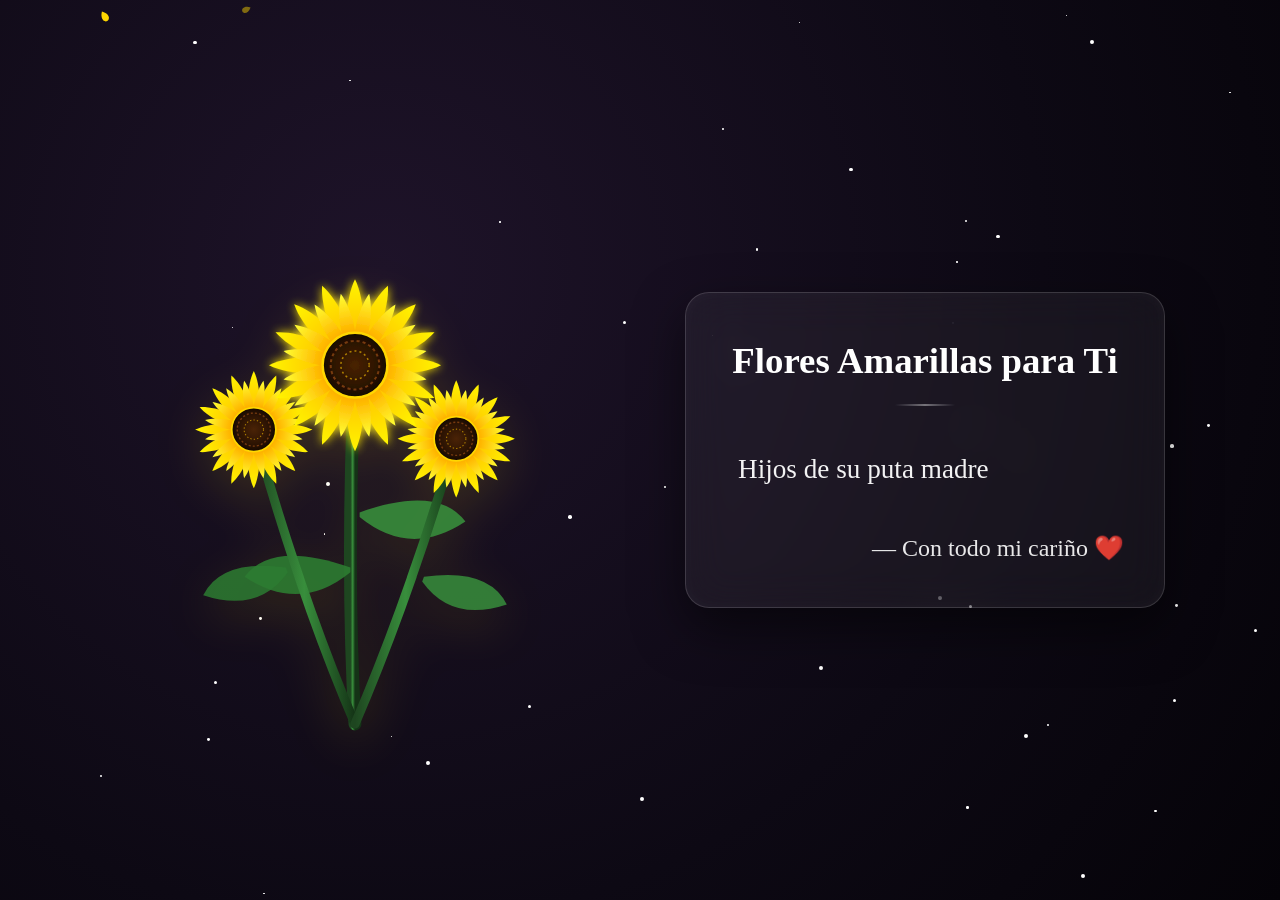
==== Flores Amarillas para Ti 🌻.html @ 9ed9cdb8 "byron" ====
<!DOCTYPE html>
<!-- saved from url=(0062)file:///C:/Users/Admin/Desktop/App%20for%20my%20dad/index.html -->
<html lang="es"><head><meta http-equiv="Content-Type" content="text/html; charset=UTF-8">
  
  <meta name="viewport" content="width=device-width, initial-scale=1.0">
  <title>Flores Amarillas para Ti 🌻</title>
  <link rel="preconnect" href="https://fonts.googleapis.com/">
  <link rel="preconnect" href="https://fonts.gstatic.com/" crossorigin="">
  <link href="./Flores Amarillas para Ti 🌻_files/css2" rel="stylesheet">
  <link rel="stylesheet" href="./Flores Amarillas para Ti 🌻_files/styles.css">
</head>
<body>

  <!-- Partículas de estrellas y luz de fondo -->
  <div id="stars-container"><div class="star-dot" style="width: 2.81245px; height: 2.81245px; left: 33.7824%; top: 34.6568%; --duration: 3.0484564784631516s; --delay: 1.0707181040022213s;"></div><div class="star-dot" style="width: 1.73656px; height: 1.73656px; left: 55.393%; top: 8.45327%; --duration: 3.4993228123121756s; --delay: 2.0090293931097554s;"></div><div class="star-dot" style="width: 3.54677px; height: 3.54677px; left: 58.7672%; top: 92.3053%; --duration: 3.7018341593838104s; --delay: 2.5843115115126594s;"></div><div class="star-dot" style="width: 1.25087px; height: 1.25087px; left: 47.5358%; top: 15.4701%; --duration: 2.4960512564286814s; --delay: 0.2527789490281811s;"></div><div class="star-dot" style="width: 2.9197px; height: 2.9197px; left: 60.5161%; top: 62.2921%; --duration: 3.470959928850238s; --delay: 1.4898935386770458s;"></div><div class="star-dot" style="width: 3.78653px; height: 3.78653px; left: 25.5231%; top: 65.4224%; --duration: 2.9471240223806765s; --delay: 2.8706849712132163s;"></div><div class="star-dot" style="width: 3.95849px; height: 3.95849px; left: 5.36643%; top: 75.4025%; --duration: 3.2975526353016704s; --delay: 0.7446263315045131s;"></div><div class="star-dot" style="width: 3.02031px; height: 3.02031px; left: 54.4523%; top: 33.6577%; --duration: 3.8043719020585236s; --delay: 0.6644978256035059s;"></div><div class="star-dot" style="width: 1.24653px; height: 1.24653px; left: 20.629%; top: 39.3136%; --duration: 4.261028039568668s; --delay: 0.933892266492916s;"></div><div class="star-dot" style="width: 3.77192px; height: 3.77192px; left: 59.4049%; top: 18.9465%; --duration: 4.582361979926562s; --delay: 1.1715334856881445s;"></div><div class="star-dot" style="width: 3.94412px; height: 3.94412px; left: 53.7703%; top: 38.5534%; --duration: 4.3947326652360434s; --delay: 1.8982548990669479s;"></div><div class="star-dot" style="width: 1.61318px; height: 1.61318px; left: 47.1438%; top: 46.0327%; --duration: 2.6385018630254042s; --delay: 2.5664870195097595s;"></div><div class="star-dot" style="width: 2.52148px; height: 2.52148px; left: 81.9894%; top: 43.7952%; --duration: 4.415515813429392s; --delay: 2.4743300185998s;"></div><div class="star-dot" style="width: 1.75858px; height: 1.75858px; left: 22.6356%; top: 29.9817%; --duration: 3.6806184855907116s; --delay: 1.966709358720304s;"></div><div class="star-dot" style="width: 3.11552px; height: 3.11552px; left: 59.5944%; top: 28.8671%; --duration: 4.094680913604112s; --delay: 1.4140128882396845s;"></div><div class="star-dot" style="width: 2.07406px; height: 2.07406px; left: 46.6366%; top: 55.2228%; --duration: 2.764851881832427s; --delay: 2.3348992166640556s;"></div><div class="star-dot" style="width: 2.9377px; height: 2.9377px; left: 23.2873%; top: 18.523%; --duration: 2.345490267471584s; --delay: 0.0240430356125646s;"></div><div class="star-dot" style="width: 1.21055px; height: 1.21055px; left: 25.2451%; top: 45.4073%; --duration: 2.0433355987180866s; --delay: 0.943024299802745s;"></div><div class="star-dot" style="width: 2.2996px; height: 2.2996px; left: 93.1709%; top: 97.4441%; --duration: 2.9351822247744783s; --delay: 2.3128147785015005s;"></div><div class="star-dot" style="width: 3.595px; height: 3.595px; left: 0.857865%; top: 89.7336%; --duration: 2.7124637744498123s; --delay: 2.816169116393173s;"></div><div class="star-dot" style="width: 2.78564px; height: 2.78564px; left: 25.5839%; top: 12.0486%; --duration: 2.118176550426669s; --delay: 0.5953674920834591s;"></div><div class="star-dot" style="width: 3.42398px; height: 3.42398px; left: 56.7731%; top: 27.1496%; --duration: 4.626951418581065s; --delay: 2.487010908072211s;"></div><div class="star-dot" style="width: 2.16875px; height: 2.16875px; left: 8.98497%; top: 88.9812%; --duration: 4.464063418706209s; --delay: 1.3716086783288823s;"></div><div class="star-dot" style="width: 3.89499px; height: 3.89499px; left: 60.1754%; top: 11.51%; --duration: 4.533106727474685s; --delay: 0.8442734045871826s;"></div><div class="star-dot" style="width: 1.6474px; height: 1.6474px; left: 1.4042%; top: 37.2137%; --duration: 4.7717544519061645s; --delay: 2.5580728650192333s;"></div><div class="star-dot" style="width: 3.17052px; height: 3.17052px; left: 13.4309%; top: 80.5659%; --duration: 3.578463121179286s; --delay: 2.056640583468404s;"></div><div class="star-dot" style="width: 3.98714px; height: 3.98714px; left: 42.8275%; top: 38.8496%; --duration: 4.280726801933498s; --delay: 0.13119934126532173s;"></div><div class="star-dot" style="width: 3.73195px; height: 3.73195px; left: 84.2898%; top: 31.9155%; --duration: 2.9041837048055266s; --delay: 1.0382269082728923s;"></div><div class="star-dot" style="width: 3.71709px; height: 3.71709px; left: 39.773%; top: 54.4429%; --duration: 2.611661198750187s; --delay: 1.8002771346312025s;"></div><div class="star-dot" style="width: 3.49157px; height: 3.49157px; left: 72.0648%; top: 82.4939%; --duration: 2.460927968128682s; --delay: 1.3415133273437383s;"></div><div class="star-dot" style="width: 1.82765px; height: 1.82765px; left: 16.0042%; top: 62.8109%; --duration: 4.948064594119346s; --delay: 1.0789530539780705s;"></div><div class="star-dot" style="width: 2.36399px; height: 2.36399px; left: 6.42545%; top: 44.4121%; --duration: 2.9177981576134435s; --delay: 0.17039128080512644s;"></div><div class="star-dot" style="width: 1.28543px; height: 1.28543px; left: 21.7113%; top: 90.7363%; --duration: 4.8841080380374295s; --delay: 0.5364351306114508s;"></div><div class="star-dot" style="width: 3.22558px; height: 3.22558px; left: 72.0219%; top: 65.3768%; --duration: 2.71026602490656s; --delay: 2.6510327285613733s;"></div><div class="star-dot" style="width: 3.68769px; height: 3.68769px; left: 93.7105%; top: 5.23027%; --duration: 2.6935113082773294s; --delay: 2.6300865738128665s;"></div><div class="star-dot" style="width: 2.69895px; height: 2.69895px; left: 27.8171%; top: 91.2487%; --duration: 4.6642642433092245s; --delay: 1.2247485347195401s;"></div><div class="star-dot" style="width: 3.21486px; height: 3.21486px; left: 19.5627%; top: 63.2188%; --duration: 3.737017429207484s; --delay: 1.5703139881539943s;"></div><div class="star-dot" style="width: 1.62426px; height: 1.62426px; left: 16.6115%; top: 13.3165%; --duration: 2.093391519980476s; --delay: 1.5228188891392442s;"></div><div class="star-dot" style="width: 1.28096px; height: 1.28096px; left: 28.4673%; top: 62.3626%; --duration: 2.922479488720863s; --delay: 2.4560891945927015s;"></div><div class="star-dot" style="width: 3.97273px; height: 3.97273px; left: 1.29455%; top: 81.0987%; --duration: 2.365268581539327s; --delay: 1.9013510894679282s;"></div><div class="star-dot" style="width: 2.4795px; height: 2.4795px; left: 86.0913%; top: 3.73411%; --duration: 3.539507563770891s; --delay: 1.9839647319883722s;"></div><div class="star-dot" style="width: 1.91089px; height: 1.91089px; left: 14.761%; top: 77.8542%; --duration: 4.699948955611324s; --delay: 0.9006482038598131s;"></div><div class="star-dot" style="width: 3.79464px; height: 3.79464px; left: 58.9054%; top: 33.5638%; --duration: 2.0979060146756296s; --delay: 1.2064633248702492s;"></div><div class="star-dot" style="width: 1.89952px; height: 1.89952px; left: 93.9561%; top: 20.4464%; --duration: 2.0207362667651663s; --delay: 1.5261738978416963s;"></div><div class="star-dot" style="width: 3.04527px; height: 3.04527px; left: 75.945%; top: 32.2936%; --duration: 4.547314991067199s; --delay: 1.8985022947052568s;"></div><div class="star-dot" style="width: 3.43883px; height: 3.43883px; left: 88.974%; top: 54.2447%; --duration: 2.4684923843174253s; --delay: 1.0109504952447974s;"></div><div class="star-dot" style="width: 3.89156px; height: 3.89156px; left: 9.76078%; top: 58.8654%; --duration: 3.4090050099711697s; --delay: 0.6174144812762248s;"></div><div class="star-dot" style="width: 1.90817px; height: 1.90817px; left: 11.6998%; top: 56.9535%; --duration: 4.760955254665436s; --delay: 2.881809800566195s;"></div><div class="star-dot" style="width: 2.45487px; height: 2.45487px; left: 77.2503%; top: 23.1367%; --duration: 2.409116130045406s; --delay: 2.6088440573871337s;"></div><div class="star-dot" style="width: 2.0408px; height: 2.0408px; left: 21.4853%; top: 36.3693%; --duration: 4.9203563753544515s; --delay: 1.9103319266343632s;"></div></div>
  <canvas id="petals-canvas" width="1491" height="838"></canvas>

  <div class="container">
    <!-- SECCIÓN IZQUIERDA: FLORES ANIMADAS -->
    <div class="flowers-section">
      <div class="flower-pot">
        <svg viewBox="0 0 500 600" class="flower-svg" id="flowerSvg">
          <defs>
            <radialgradient id="sunflower-center" cx="50%" cy="50%" r="50%">
              <stop offset="0%" stop-color="#4a2306"></stop>
              <stop offset="75%" stop-color="#281102"></stop>
              <stop offset="100%" stop-color="#120701"></stop>
            </radialgradient>

            <lineargradient id="petal-grad-outer" x1="0%" y1="100%" x2="0%" y2="0%">
              <stop offset="0%" stop-color="#FF9900"></stop>
              <stop offset="40%" stop-color="#FFC700"></stop>
              <stop offset="100%" stop-color="#FFF500"></stop>
            </lineargradient>

            <lineargradient id="petal-grad-inner" x1="0%" y1="100%" x2="0%" y2="0%">
              <stop offset="0%" stop-color="#E68000"></stop>
              <stop offset="50%" stop-color="#FFB700"></stop>
              <stop offset="100%" stop-color="#FFFF33"></stop>
            </lineargradient>

            <lineargradient id="stem-grad" x1="0%" y1="0%" x2="100%" y2="0%">
              <stop offset="0%" stop-color="#1E4620"></stop>
              <stop offset="50%" stop-color="#388E3C"></stop>
              <stop offset="100%" stop-color="#143316"></stop>
            </lineargradient>

            <filter id="glow" x="-30%" y="-30%" width="160%" height="160%">
              <fegaussianblur stdDeviation="5" result="blur"></fegaussianblur>
              <fecomposite in="SourceGraphic" in2="blur" operator="over"></fecomposite>
            </filter>

            <!-- CABEZA DE GIRASOL -->
            <g id="sunflower-head-def">
              <!-- Capa Externa de Pétalos -->
              <g class="petals-layer-outer">
                <path d="M 0,0 C -12,-25 -10,-65 0,-85 C 10,-65 12,-25 0,0 Z" fill="url(#petal-grad-outer)" transform="rotate(0)"></path>
                <path d="M 0,0 C -12,-25 -10,-65 0,-85 C 10,-65 12,-25 0,0 Z" fill="url(#petal-grad-outer)" transform="rotate(22.5)"></path>
                <path d="M 0,0 C -12,-25 -10,-65 0,-85 C 10,-65 12,-25 0,0 Z" fill="url(#petal-grad-outer)" transform="rotate(45)"></path>
                <path d="M 0,0 C -12,-25 -10,-65 0,-85 C 10,-65 12,-25 0,0 Z" fill="url(#petal-grad-outer)" transform="rotate(67.5)"></path>
                <path d="M 0,0 C -12,-25 -10,-65 0,-85 C 10,-65 12,-25 0,0 Z" fill="url(#petal-grad-outer)" transform="rotate(90)"></path>
                <path d="M 0,0 C -12,-25 -10,-65 0,-85 C 10,-65 12,-25 0,0 Z" fill="url(#petal-grad-outer)" transform="rotate(112.5)"></path>
                <path d="M 0,0 C -12,-25 -10,-65 0,-85 C 10,-65 12,-25 0,0 Z" fill="url(#petal-grad-outer)" transform="rotate(135)"></path>
                <path d="M 0,0 C -12,-25 -10,-65 0,-85 C 10,-65 12,-25 0,0 Z" fill="url(#petal-grad-outer)" transform="rotate(157.5)"></path>
                <path d="M 0,0 C -12,-25 -10,-65 0,-85 C 10,-65 12,-25 0,0 Z" fill="url(#petal-grad-outer)" transform="rotate(180)"></path>
                <path d="M 0,0 C -12,-25 -10,-65 0,-85 C 10,-65 12,-25 0,0 Z" fill="url(#petal-grad-outer)" transform="rotate(202.5)"></path>
                <path d="M 0,0 C -12,-25 -10,-65 0,-85 C 10,-65 12,-25 0,0 Z" fill="url(#petal-grad-outer)" transform="rotate(225)"></path>
                <path d="M 0,0 C -12,-25 -10,-65 0,-85 C 10,-65 12,-25 0,0 Z" fill="url(#petal-grad-outer)" transform="rotate(247.5)"></path>
                <path d="M 0,0 C -12,-25 -10,-65 0,-85 C 10,-65 12,-25 0,0 Z" fill="url(#petal-grad-outer)" transform="rotate(270)"></path>
                <path d="M 0,0 C -12,-25 -10,-65 0,-85 C 10,-65 12,-25 0,0 Z" fill="url(#petal-grad-outer)" transform="rotate(292.5)"></path>
                <path d="M 0,0 C -12,-25 -10,-65 0,-85 C 10,-65 12,-25 0,0 Z" fill="url(#petal-grad-outer)" transform="rotate(315)"></path>
                <path d="M 0,0 C -12,-25 -10,-65 0,-85 C 10,-65 12,-25 0,0 Z" fill="url(#petal-grad-outer)" transform="rotate(337.5)"></path>
              </g>

              <!-- Capa Interna Intercalada -->
              <g class="petals-layer-inner">
                <path d="M 0,0 C -10,-20 -8,-55 0,-72 C 8,-55 10,-20 0,0 Z" fill="url(#petal-grad-inner)" transform="rotate(11.25)"></path>
                <path d="M 0,0 C -10,-20 -8,-55 0,-72 C 8,-55 10,-20 0,0 Z" fill="url(#petal-grad-inner)" transform="rotate(33.75)"></path>
                <path d="M 0,0 C -10,-20 -8,-55 0,-72 C 8,-55 10,-20 0,0 Z" fill="url(#petal-grad-inner)" transform="rotate(56.25)"></path>
                <path d="M 0,0 C -10,-20 -8,-55 0,-72 C 8,-55 10,-20 0,0 Z" fill="url(#petal-grad-inner)" transform="rotate(78.75)"></path>
                <path d="M 0,0 C -10,-20 -8,-55 0,-72 C 8,-55 10,-20 0,0 Z" fill="url(#petal-grad-inner)" transform="rotate(101.25)"></path>
                <path d="M 0,0 C -10,-20 -8,-55 0,-72 C 8,-55 10,-20 0,0 Z" fill="url(#petal-grad-inner)" transform="rotate(123.75)"></path>
                <path d="M 0,0 C -10,-20 -8,-55 0,-72 C 8,-55 10,-20 0,0 Z" fill="url(#petal-grad-inner)" transform="rotate(146.25)"></path>
                <path d="M 0,0 C -10,-20 -8,-55 0,-72 C 8,-55 10,-20 0,0 Z" fill="url(#petal-grad-inner)" transform="rotate(168.75)"></path>
                <path d="M 0,0 C -10,-20 -8,-55 0,-72 C 8,-55 10,-20 0,0 Z" fill="url(#petal-grad-inner)" transform="rotate(191.25)"></path>
                <path d="M 0,0 C -10,-20 -8,-55 0,-72 C 8,-55 10,-20 0,0 Z" fill="url(#petal-grad-inner)" transform="rotate(213.75)"></path>
                <path d="M 0,0 C -10,-20 -8,-55 0,-72 C 8,-55 10,-20 0,0 Z" fill="url(#petal-grad-inner)" transform="rotate(236.25)"></path>
                <path d="M 0,0 C -10,-20 -8,-55 0,-72 C 8,-55 10,-20 0,0 Z" fill="url(#petal-grad-inner)" transform="rotate(258.75)"></path>
                <path d="M 0,0 C -10,-20 -8,-55 0,-72 C 8,-55 10,-20 0,0 Z" fill="url(#petal-grad-inner)" transform="rotate(281.25)"></path>
                <path d="M 0,0 C -10,-20 -8,-55 0,-72 C 8,-55 10,-20 0,0 Z" fill="url(#petal-grad-inner)" transform="rotate(303.75)"></path>
                <path d="M 0,0 C -10,-20 -8,-55 0,-72 C 8,-55 10,-20 0,0 Z" fill="url(#petal-grad-inner)" transform="rotate(326.25)"></path>
                <path d="M 0,0 C -10,-20 -8,-55 0,-72 C 8,-55 10,-20 0,0 Z" fill="url(#petal-grad-inner)" transform="rotate(348.75)"></path>
              </g>

              <!-- Centro del Girasol -->
              <circle cx="0" cy="0" r="32" fill="url(#sunflower-center)" stroke="#FFD700" stroke-width="2.5"></circle>
              <circle cx="0" cy="0" r="24" fill="none" stroke="#8B4513" stroke-dasharray="3,3" stroke-width="2" opacity="0.8"></circle>
              <circle cx="0" cy="0" r="14" fill="none" stroke="#FFC700" stroke-dasharray="2,3" stroke-width="1.5" opacity="0.6"></circle>
            </g>
          </defs>

          <!-- Tallo 1 (Flor Principal Centro) -->
          <path d="M 250 600 Q 240 430 250 210" class="stem stem-1" stroke="url(#stem-grad)" stroke-width="14" fill="none" stroke-linecap="round"></path>
          <!-- Hojas Tallo 1 -->
          <g class="leaf-group leaf-left">
            <path d="M 245 430 Q 160 400 130 440 Q 190 480 245 435" fill="#2E7D32" opacity="0.95"></path>
          </g>
          <g class="leaf-group leaf-right">
            <path d="M 255 370 Q 340 340 370 380 Q 310 420 255 375" fill="#388E3C" opacity="0.95"></path>
          </g>

          <!-- Tallo 2 (Flor Izquierda) -->
          <path d="M 250 600 Q 190 460 140 280" class="stem stem-2" stroke="url(#stem-grad)" stroke-width="10" fill="none" stroke-linecap="round"></path>
          <g class="leaf-group leaf-left-2">
            <path d="M 175 430 Q 105 420 85 460 Q 145 480 177 435" fill="#2E7D32" opacity="0.9"></path>
          </g>

          <!-- Tallo 3 (Flor Derecha) -->
          <path d="M 250 600 Q 310 460 360 290" class="stem stem-3" stroke="url(#stem-grad)" stroke-width="10" fill="none" stroke-linecap="round"></path>
          <g class="leaf-group leaf-right-2">
            <path d="M 325 440 Q 395 430 415 470 Q 355 490 323 445" fill="#388E3C" opacity="0.9"></path>
          </g>

          <!-- FLOR 2 (Izquierda en (140, 280)) -->
          <g transform="translate(140, 280)">
            <g class="flower-head-animated flower-left">
              <use href="#sunflower-head-def" transform="scale(0.75)"></use>
            </g>
          </g>

          <!-- FLOR 3 (Derecha en (360, 290)) -->
          <g transform="translate(360, 290)">
            <g class="flower-head-animated flower-right">
              <use href="#sunflower-head-def" transform="scale(0.75)"></use>
            </g>
          </g>

          <!-- FLOR 1 (Principal Centro en (250, 210)) -->
          <g transform="translate(250, 210)" filter="url(#glow)">
            <g class="flower-head-animated flower-main">
              <use href="#sunflower-head-def" transform="scale(1.1)"></use>
            </g>
          </g>
        </svg>
      </div>
    </div>

    <!-- SECCIÓN DERECHA: TARJETA DE MENSAJE -->
    <div class="card-section">
      <div class="message-card">
        <h1 class="card-title">Flores Amarillas para Ti</h1>
        
        <div class="divider"></div>

        <div class="message-content" id="messageText" contenteditable="true" title="¡Haz clic aquí para escribir tu mensaje!" spellcheck="false">Hijos de su puta madre</div>

        <div class="card-footer">
          <span class="signature">— Con todo mi cariño ❤️</span>
        </div>
      </div>
    </div>
  </div>

  <script src="./Flores Amarillas para Ti 🌻_files/script.js"></script>


</body></html>
---- Flores Amarillas para Ti 🌻_files/styles.css ----
/* ==========================================================================
   ESTILOS GENERALES Y TEMA
   ========================================================================== */
* {
  box-sizing: border-box;
  margin: 0;
  padding: 0;
}

body {
  font-family: 'Montserrat', sans-serif;
  background: radial-gradient(circle at 30% 30%, #1e1329 0%, #0d0914 60%, #050308 100%);
  color: #ffffff;
  min-height: 100vh;
  overflow-x: hidden;
  display: flex;
  justify-content: center;
  align-items: center;
  position: relative;
}

/* Canvas para pétalos cayendo */
#petals-canvas {
  position: fixed;
  top: 0;
  left: 0;
  width: 100%;
  height: 100%;
  pointer-events: none;
  z-index: 2;
}

#stars-container {
  position: fixed;
  top: 0;
  left: 0;
  width: 100%;
  height: 100%;
  pointer-events: none;
  z-index: 1;
}

.star-dot {
  position: absolute;
  background-color: #fff;
  border-radius: 50%;
  animation: pulseStar var(--duration) infinite ease-in-out var(--delay);
}

@keyframes pulseStar {
  0%, 100% { opacity: 0.2; transform: scale(0.8); }
  50% { opacity: 0.9; transform: scale(1.3); }
}

/* Contenedor Principal Flex/Grid */
.container {
  display: flex;
  flex-direction: row;
  align-items: center;
  justify-content: center;
  width: 92%;
  max-width: 1100px;
  min-height: 85vh;
  z-index: 10;
  gap: 40px;
  padding: 20px 0;
}

/* ==========================================================================
   SECCIÓN IZQUIERDA: FLORES SVG
   ========================================================================== */
.flowers-section {
  flex: 1;
  display: flex;
  justify-content: center;
  align-items: center;
  min-width: 320px;
}

.flower-pot {
  width: 100%;
  max-width: 460px;
  position: relative;
}

.flower-svg {
  width: 100%;
  height: auto;
  overflow: visible;
  filter: drop-shadow(0 15px 25px rgba(255, 215, 0, 0.15));
}

/* Crecimiento de Tallos */
.stem {
  stroke-dasharray: 1000;
  stroke-dashoffset: 1000;
  animation: growStem 2.2s cubic-bezier(0.4, 0, 0.2, 1) forwards;
}

.stem-1 { animation-delay: 0.1s; }
.stem-2 { animation-delay: 0.4s; }
.stem-3 { animation-delay: 0.7s; }

@keyframes growStem {
  to { stroke-dashoffset: 0; }
}

/* Animación de Hojas */
.leaf-group {
  opacity: 0;
  animation: fadeInLeaf 1s ease forwards;
}

.leaf-left { animation-delay: 1.0s; transform-origin: 245px 435px; }
.leaf-right { animation-delay: 1.2s; transform-origin: 255px 375px; }
.leaf-left-2 { animation-delay: 1.4s; transform-origin: 177px 435px; }
.leaf-right-2 { animation-delay: 1.6s; transform-origin: 323px 445px; }

@keyframes fadeInLeaf {
  from { opacity: 0; transform: scale(0.2); }
  to { opacity: 0.95; transform: scale(1); }
}

/* Animación de Apertura de la Flor */
.flower-head-animated {
  opacity: 0;
  transform-box: fill-box;
  transform-origin: center center;
  animation: bloomFlower 1.2s cubic-bezier(0.34, 1.56, 0.64, 1) forwards, swayFlower 4s ease-in-out infinite alternate;
}

.flower-main { animation-delay: 1.8s, 3.0s; }
.flower-left { animation-delay: 2.1s, 3.3s; }
.flower-right { animation-delay: 2.4s, 3.6s; }

@keyframes bloomFlower {
  0% {
    opacity: 0;
    transform: scale(0) rotate(-60deg);
  }
  100% {
    opacity: 1;
    transform: scale(1) rotate(0deg);
  }
}

@keyframes swayFlower {
  0% { transform: scale(1) rotate(-3deg); }
  100% { transform: scale(1) rotate(3deg); }
}

/* ==========================================================================
   SECCIÓN DERECHA: TARJETA DE MENSAJE LIMPIA (SIN AMARILLO EN LA TARJETA)
   ========================================================================== */
.card-section {
  flex: 1;
  display: flex;
  justify-content: center;
  align-items: center;
  min-width: 320px;
}

.message-card {
  background: rgba(255, 255, 255, 0.05);
  backdrop-filter: blur(20px);
  -webkit-backdrop-filter: blur(20px);
  border: 1px solid rgba(255, 255, 255, 0.15);
  border-radius: 24px;
  padding: 45px 40px;
  width: 100%;
  max-width: 480px;
  box-shadow: 0 20px 50px rgba(0, 0, 0, 0.5), 
              inset 0 0 15px rgba(255, 255, 255, 0.03);
  position: relative;
  overflow: hidden;
  animation: cardFadeIn 1.2s ease 0.8s both;
}

@keyframes cardFadeIn {
  from { opacity: 0; transform: translateY(20px); }
  to { opacity: 1; transform: translateY(0); }
}

.card-title {
  font-family: 'Playfair Display', serif;
  font-size: 2.3rem;
  color: #FFFFFF;
  margin-bottom: 20px;
  line-height: 1.25;
  text-align: center;
}

.divider {
  width: 60px;
  height: 2px;
  background: linear-gradient(90deg, transparent, rgba(255, 255, 255, 0.4), transparent);
  margin: 0 auto 30px auto;
}

.message-content {
  font-family: 'Dancing Script', cursive;
  font-size: 1.7rem;
  line-height: 1.6;
  color: rgba(255, 255, 255, 0.95);
  margin-bottom: 30px;
  outline: none;
  border-radius: 12px;
  padding: 12px;
  transition: background 0.3s ease;
  cursor: text;
}

.message-content:hover, .message-content:focus {
  background: rgba(255, 255, 255, 0.07);
  box-shadow: 0 0 0 1px rgba(255, 255, 255, 0.2);
}

.message-content p {
  margin-bottom: 14px;
}

.card-footer {
  text-align: right;
  font-family: 'Dancing Script', cursive;
  font-size: 1.5rem;
  color: rgba(255, 255, 255, 0.9);
}

/* RESPONSIVE DESIGN */
@media (max-width: 850px) {
  .container {
    flex-direction: column;
    padding: 30px 10px;
    gap: 20px;
  }
  
  .flowers-section {
    width: 100%;
  }

  .flower-pot {
    max-width: 340px;
  }

  .message-card {
    padding: 35px 25px;
  }

  .card-title {
    font-size: 1.9rem;
  }

  .message-content {
    font-size: 1.5rem;
  }
}
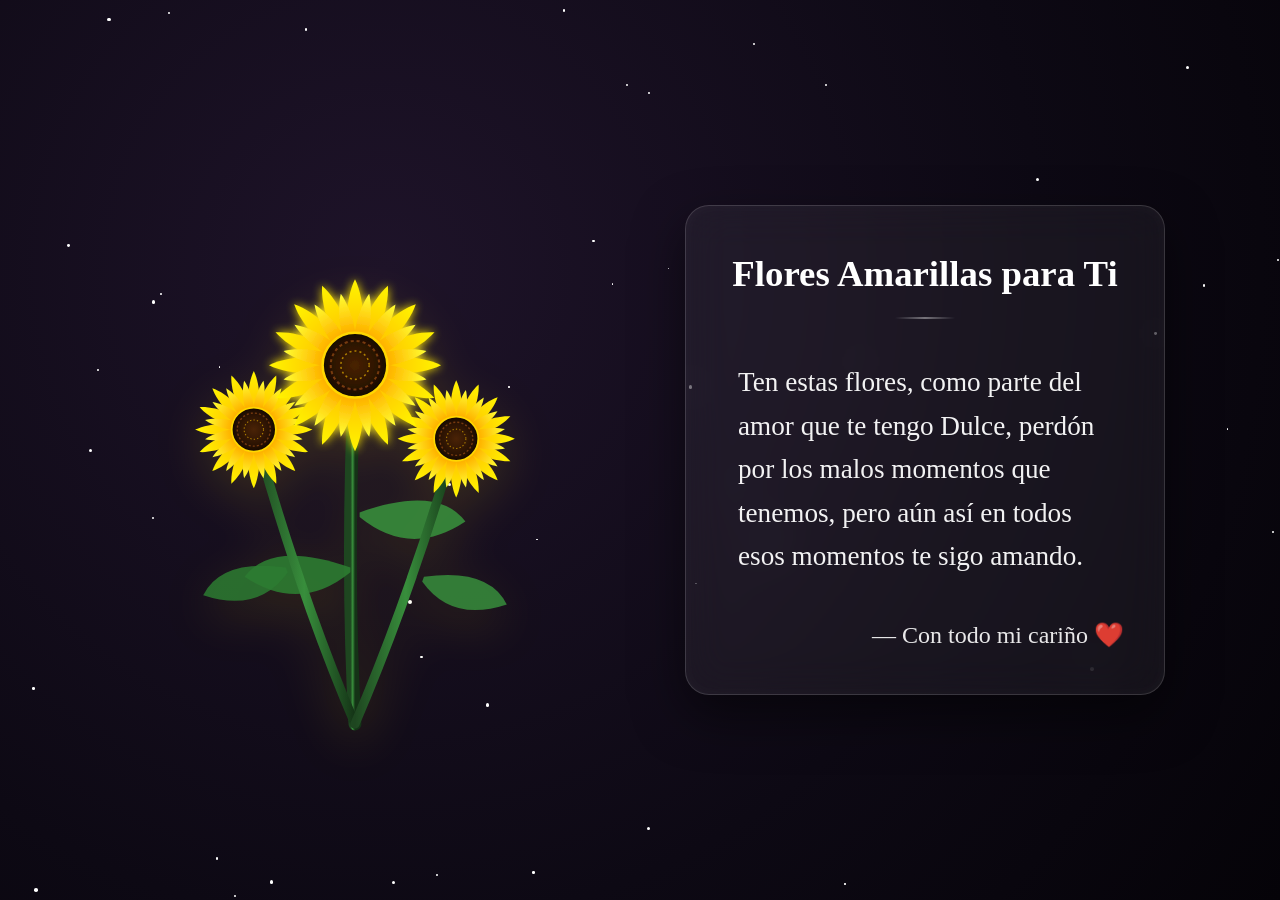
==== commit 1c71d39f: "Byron" ====
--- a/Flores Amarillas para Ti 🌻.html
+++ b/Flores Amarillas para Ti 🌻.html
@@ -152,7 +152,7 @@
         
         <div class="divider"></div>
 
-        <div class="message-content" id="messageText" contenteditable="true" title="¡Haz clic aquí para escribir tu mensaje!" spellcheck="false">Hijos de su puta madre</div>
+        <div class="message-content" id="messageText" contenteditable="true" title="¡Haz clic aquí para escribir tu mensaje!" spellcheck="false">Ten estas flores, como parte del amor que te tengo Dulce, perdón por los malos momentos que tenemos, pero aún así en todos esos momentos te sigo amando.</div>
 
         <div class="card-footer">
           <span class="signature">— Con todo mi cariño ❤️</span>
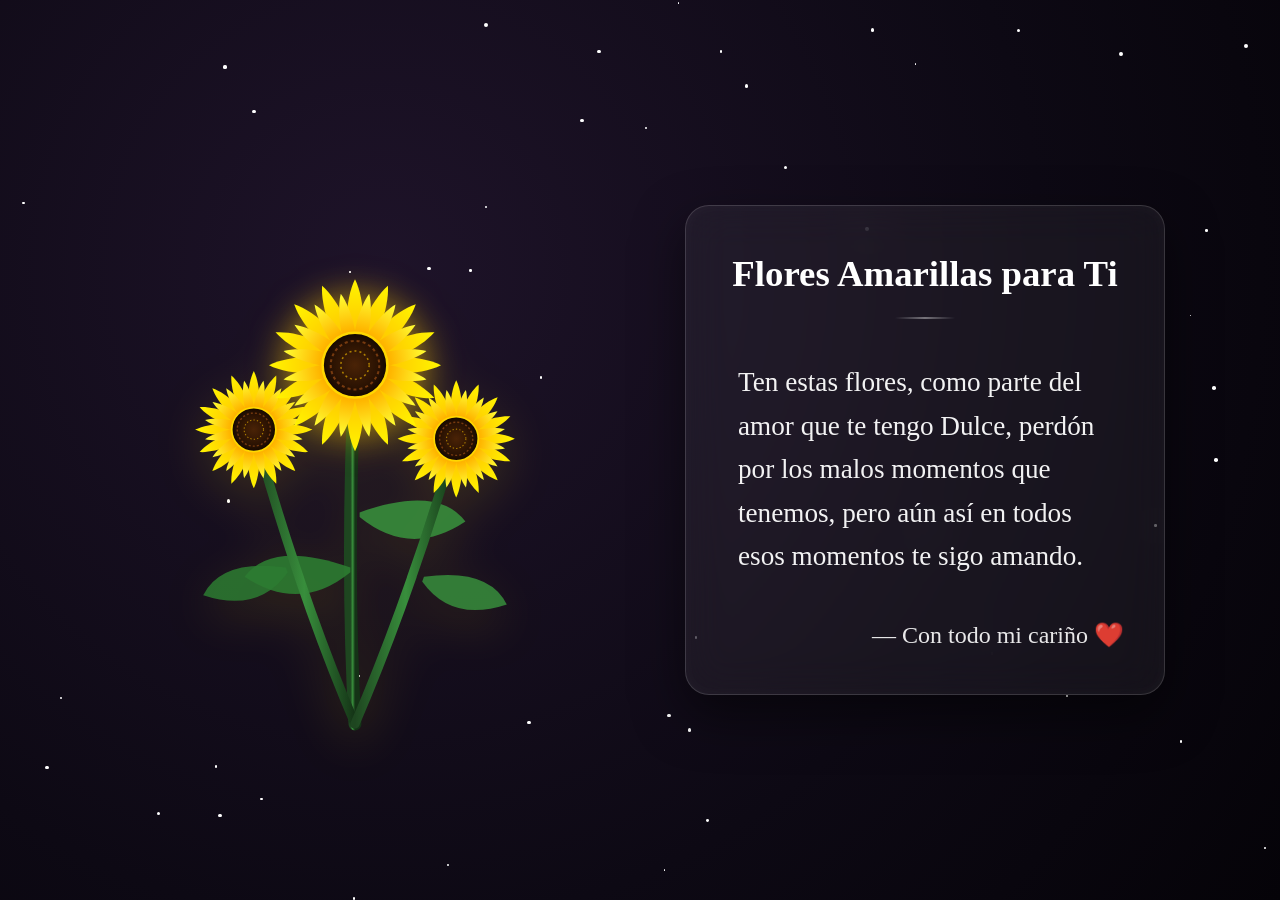
==== commit ebfb5a46: "Fix black box artifact on central flower during animation" ====
--- a/Flores Amarillas para Ti 🌻.html
+++ b/Flores Amarillas para Ti 🌻.html
@@ -136,7 +136,7 @@
           </g>
 
           <!-- FLOR 1 (Principal Centro en (250, 210)) -->
-          <g transform="translate(250, 210)" filter="url(#glow)">
+          <g transform="translate(250, 210)">
             <g class="flower-head-animated flower-main">
               <use href="#sunflower-head-def" transform="scale(1.1)"></use>
             </g>
--- a/Flores Amarillas para Ti 🌻_files/styles.css
+++ b/Flores Amarillas para Ti 🌻_files/styles.css
@@ -129,7 +129,10 @@
   animation: bloomFlower 1.2s cubic-bezier(0.34, 1.56, 0.64, 1) forwards, swayFlower 4s ease-in-out infinite alternate;
 }
 
-.flower-main { animation-delay: 1.8s, 3.0s; }
+.flower-main { 
+  animation-delay: 1.8s, 3.0s; 
+  filter: drop-shadow(0 0 15px rgba(255, 200, 0, 0.5));
+}
 .flower-left { animation-delay: 2.1s, 3.3s; }
 .flower-right { animation-delay: 2.4s, 3.6s; }
 
